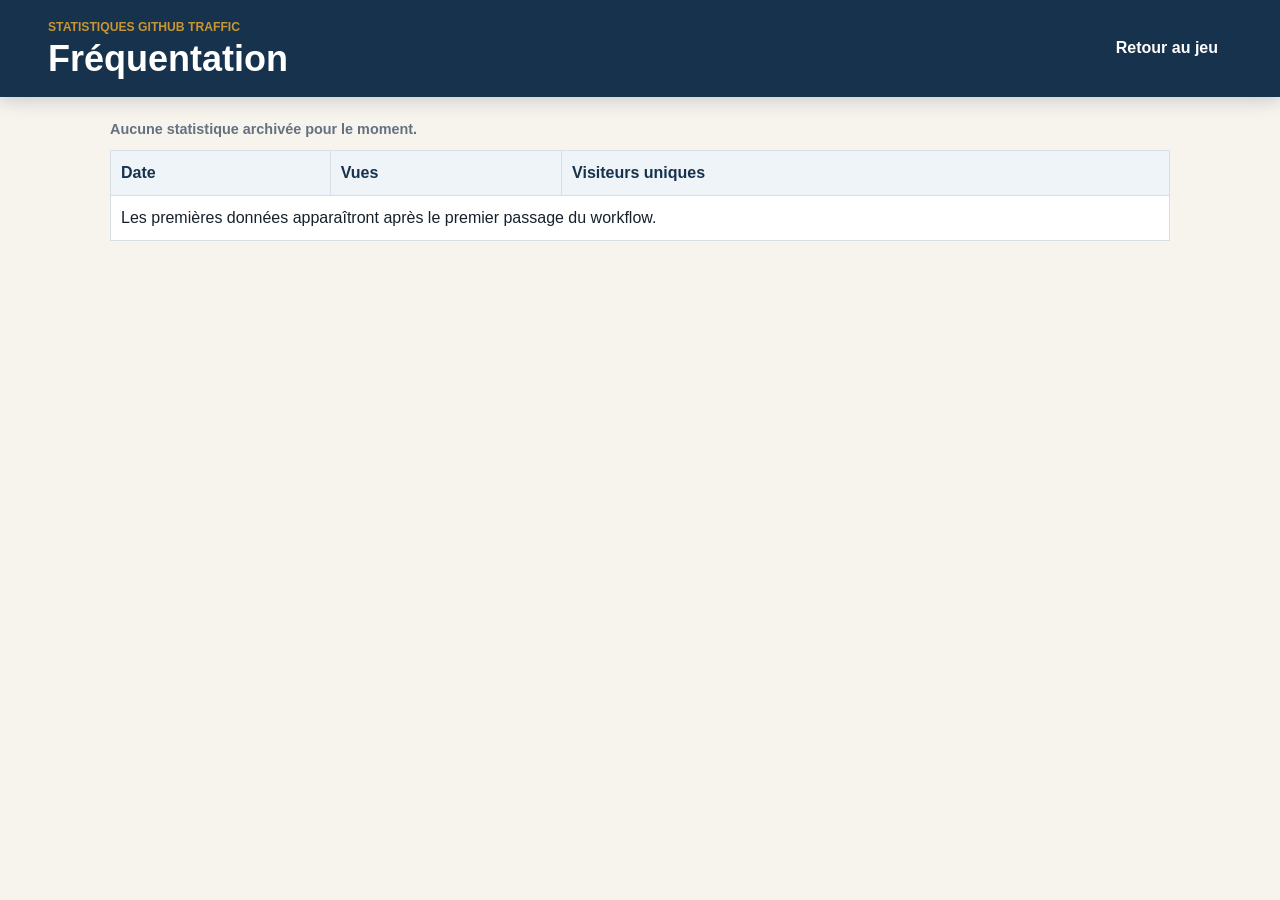
==== traffic.html @ b6fdf0c8 "Archive GitHub traffic history" ====
<!doctype html>
<html lang="fr">
  <head>
    <meta charset="utf-8">
    <meta name="viewport" content="width=device-width, initial-scale=1">
    <title>Fréquentation - Bourneville Quest</title>
    <link rel="stylesheet" href="styles.css">
  </head>
  <body>
    <header class="app-header">
      <div>
        <p class="kicker">Statistiques GitHub Traffic</p>
        <h1>Fréquentation</h1>
      </div>
      <a class="paper-link" href="index.html">Retour au jeu</a>
    </header>

    <main>
      <section class="worksheet-panel traffic-panel">
        <span id="trafficUpdated">Chargement des statistiques...</span>
        <div class="traffic-table-wrap">
          <table class="traffic-table">
            <thead>
              <tr>
                <th>Date</th>
                <th>Vues</th>
                <th>Visiteurs uniques</th>
              </tr>
            </thead>
            <tbody id="trafficRows"></tbody>
          </table>
        </div>
      </section>
    </main>

    <script>
      const formatter = new Intl.DateTimeFormat("fr-FR", { dateStyle: "medium" });
      const rows = document.querySelector("#trafficRows");
      const updated = document.querySelector("#trafficUpdated");

      fetch(`data/github-traffic-history.json?v=${Date.now()}`)
        .then((response) => {
          if (!response.ok) {
            throw new Error("Historique introuvable");
          }
          return response.json();
        })
        .then((history) => {
          const days = Object.entries(history.days || {}).reverse();
          updated.textContent = history.updatedAt
            ? `Dernière mise à jour : ${formatter.format(new Date(history.updatedAt))}`
            : "Aucune statistique archivée pour le moment.";

          rows.innerHTML = days.length
            ? days.map(([day, item]) => `
                <tr>
                  <td>${formatter.format(new Date(`${day}T00:00:00Z`))}</td>
                  <td>${item.views ?? 0}</td>
                  <td>${item.uniqueVisitors ?? 0}</td>
                </tr>
              `).join("")
            : `<tr><td colspan="3">Les premières données apparaîtront après le premier passage du workflow.</td></tr>`;
        })
        .catch(() => {
          updated.textContent = "Impossible de charger l'historique de fréquentation.";
        });
    </script>
  </body>
</html>
---- styles.css ----
:root {
  color-scheme: light;
  --ink: #16212c;
  --muted: #64717f;
  --line: #d8dee6;
  --paper: #f7f4ee;
  --panel: #ffffff;
  --navy: #17324d;
  --blue: #2d6f9f;
  --green: #4e7c59;
  --gold: #c79632;
  --danger: #9b2f2f;
  --shadow: 0 16px 40px rgba(25, 35, 45, 0.12);
}

* {
  box-sizing: border-box;
}

html {
  min-height: 100%;
  overflow-x: hidden;
  background: var(--paper);
}

body {
  margin: 0;
  overflow-x: hidden;
  color: var(--ink);
  font-family: Arial, Helvetica, sans-serif;
  line-height: 1.5;
}

button,
input,
textarea {
  font: inherit;
}

.app-header {
  position: sticky;
  top: 0;
  z-index: 5;
  display: flex;
  align-items: center;
  justify-content: space-between;
  gap: 16px;
  padding: 18px clamp(16px, 5vw, 48px);
  color: #fff;
  background: var(--navy);
  box-shadow: 0 2px 18px rgba(18, 29, 42, 0.22);
}

.kicker,
.section-label {
  margin: 0 0 3px;
  color: var(--gold);
  font-size: 0.76rem;
  font-weight: 700;
  letter-spacing: 0;
  text-transform: uppercase;
}

h1,
h2,
h3,
p {
  margin-top: 0;
}

h1 {
  margin-bottom: 0;
  font-size: clamp(1.45rem, 4vw, 2.25rem);
  line-height: 1.1;
}

h2 {
  margin-bottom: 14px;
  font-size: 1.35rem;
}

h3 {
  margin-bottom: 8px;
  font-size: 1.25rem;
}

main {
  width: min(1060px, calc(100% - 28px));
  margin: 0 auto;
  padding: 22px 0 32px;
}

.intro,
.map-panel,
.message-panel,
.step-view {
  background: var(--panel);
  border: 1px solid var(--line);
  border-radius: 8px;
  box-shadow: var(--shadow);
}

.intro {
  display: grid;
  grid-template-columns: minmax(0, 1fr) 280px;
  gap: 20px;
  align-items: stretch;
  padding: clamp(18px, 4vw, 28px);
}

.intro-banner {
  display: block;
  width: min(100%, 620px);
  height: auto;
  margin-bottom: 18px;
}

.intro-copy p:last-child {
  margin-bottom: 0;
}

.intro-actions {
  display: grid;
  gap: 10px;
  margin-top: 16px;
}

.paper-link {
  display: inline-flex;
  align-items: center;
  justify-content: center;
  min-height: 44px;
  width: fit-content;
  padding: 9px 14px;
  color: #fff;
  font-weight: 700;
  text-decoration: none;
  background: var(--navy);
  border-radius: 8px;
}

.save-tip {
  margin: 0;
  padding: 10px 12px;
  color: #17324d;
  background: #edf4f8;
  border-left: 4px solid var(--blue);
  border-radius: 6px;
}

.intro-media {
  display: grid;
  gap: 14px;
  align-content: start;
}

.portrait {
  width: min(140px, 55%);
  height: auto;
  justify-self: center;
}

.progress-panel {
  display: grid;
  align-content: center;
  gap: 7px;
  padding: 18px;
  color: #fff;
  background: var(--green);
  border-radius: 8px;
}

.progress-panel strong {
  display: block;
  font-size: 2rem;
  line-height: 1;
}

.progress-track {
  overflow: hidden;
  height: 9px;
  margin-top: 8px;
  background: rgba(255, 255, 255, 0.35);
  border-radius: 999px;
}

.progress-bar {
  width: 0;
  height: 100%;
  background: #fff;
  border-radius: inherit;
  transition: width 180ms ease;
}

.map-panel {
  display: grid;
  grid-template-columns: 280px minmax(0, 1fr);
  gap: 22px;
  align-items: center;
  margin-top: 18px;
  padding: clamp(18px, 4vw, 28px);
}

.map-panel img,
.step-visual {
  display: block;
  width: 100%;
  height: auto;
  border: 1px solid var(--line);
  border-radius: 8px;
}

.icon-button {
  display: inline-flex;
  align-items: center;
  justify-content: center;
  gap: 6px;
  min-width: 42px;
  min-height: 42px;
  padding: 8px 11px;
  flex: 0 0 auto;
  color: #fff;
  font-weight: 700;
  background: rgba(255, 255, 255, 0.12);
  border: 1px solid rgba(255, 255, 255, 0.24);
  border-radius: 8px;
  cursor: pointer;
}

.icon-button:hover {
  background: rgba(255, 255, 255, 0.2);
}

.step-tabs {
  display: grid;
  grid-template-columns: repeat(auto-fit, minmax(120px, 1fr));
  gap: 8px;
  margin: 18px 0;
}

.step-tab {
  min-height: 52px;
  padding: 8px 6px;
  color: var(--ink);
  background: #fff;
  border: 1px solid var(--line);
  border-radius: 8px;
  cursor: pointer;
}

.step-tab[aria-selected="true"] {
  color: #fff;
  background: var(--blue);
  border-color: var(--blue);
}

.step-tab.done:not([aria-selected="true"]) {
  border-color: rgba(78, 124, 89, 0.55);
  box-shadow: inset 0 -4px 0 var(--green);
}

.step-number {
  display: block;
  font-weight: 700;
}

.step-name {
  display: block;
  overflow: hidden;
  font-size: 0.78rem;
  line-height: 1.2;
  text-overflow: ellipsis;
  white-space: nowrap;
}

.step-view {
  min-height: 430px;
  padding: clamp(18px, 4vw, 30px);
}

.step-layout {
  display: grid;
  grid-template-columns: minmax(0, 1fr) 320px;
  gap: clamp(18px, 4vw, 34px);
}

.story {
  margin-bottom: 18px;
  color: var(--muted);
}

.directions {
  padding: 14px 16px;
  background: #edf4f8;
  border-left: 4px solid var(--blue);
  border-radius: 6px;
}

.task-list {
  display: grid;
  gap: 14px;
  margin: 18px 0 0;
}

.visual-panel {
  display: grid;
  gap: 10px;
  margin: 18px 0 0;
}

.visual-panel span,
.morse-panel span,
.worksheet-panel span {
  color: var(--muted);
  font-size: 0.9rem;
  font-weight: 700;
}

.worksheet-panel,
.morse-panel {
  display: grid;
  gap: 10px;
  margin: 18px 0 0;
}

.morse-grid {
  display: grid;
  grid-template-columns: repeat(var(--morse-count), minmax(64px, 1fr));
  gap: 10px;
}

.morse-box {
  display: grid;
  grid-template-rows: 48px 40px;
  overflow: hidden;
  min-width: 0;
  background: #fff;
  border: 2px solid #2a2f34;
  border-radius: 4px;
}

.morse-box input,
.morse-box button {
  width: 100%;
  min-height: 0;
  padding: 4px;
  text-align: center;
  color: var(--ink);
  background: transparent;
  border: 0;
  border-radius: 0;
}

.morse-box button {
  appearance: none;
  cursor: pointer;
  user-select: none;
  -webkit-user-select: none;
  -webkit-touch-callout: none;
  touch-action: manipulation;
}

.morse-box input::placeholder {
  color: #aab3bd;
}

.morse-box input[readonly] {
  color: #111820;
  background: #f1f3f5;
  cursor: default;
}

.morse-letter {
  font-size: 1.35rem;
  font-weight: 800;
  text-transform: uppercase;
}

.morse-code {
  font-size: 1rem;
  font-weight: 800;
  letter-spacing: 1px;
  border-top: 2px solid #2a2f34 !important;
}

.morse-code-button {
  color: var(--ink);
}

.morse-code-button[data-value=""] {
  color: #aab3bd;
}

.morse-code-active {
  background: #fff2c9 !important;
  box-shadow: inset 0 0 0 2px #c8952d;
}

.inline-morse-box {
  width: 72px;
  flex: 0 0 72px;
}

.code-grid {
  display: grid;
  grid-template-columns: repeat(4, minmax(58px, 72px));
  gap: 10px;
}

.formula-row,
.propatria-formula,
.propatria-line {
  display: flex;
  flex-wrap: wrap;
  gap: 8px;
  align-items: center;
  font-size: 1.1rem;
}

.propatria-sheet {
  display: grid;
  gap: 12px;
  padding: 12px;
  background: #fbfcfd;
  border: 1px solid var(--line);
  border-radius: 8px;
}

.propatria-line > span:first-child {
  min-width: 230px;
  color: var(--muted);
  font-weight: 700;
}

.propatria-formula {
  padding-top: 4px;
  font-size: 1.2rem;
}

.answer-box-label {
  display: grid;
  gap: 4px;
  justify-items: center;
  margin: 0;
  font-weight: 700;
}

.answer-box-label span:empty {
  display: none;
}

.answer-box {
  width: 58px;
  height: 58px;
  min-height: 0;
  padding: 4px;
  text-align: center;
  font-size: 1.35rem;
  font-weight: 800;
  border: 2px solid #2a2f34;
  border-radius: 4px;
}

.task {
  padding: 15px;
  background: #fbfcfd;
  border: 1px solid var(--line);
  border-radius: 8px;
}

.task-with-box {
  display: grid;
  grid-template-columns: minmax(0, 1fr) 70px;
  gap: 14px;
  align-items: center;
}

.task-copy {
  min-width: 0;
}

.task p {
  margin-bottom: 10px;
}

.task-image {
  display: block;
  width: min(100%, 440px);
  height: auto;
  margin-top: 12px;
  border: 1px solid var(--line);
  border-radius: 6px;
}

.math-puzzle {
  display: grid;
  gap: 6px;
  width: min(100%, 520px);
  margin-top: 12px;
  overflow-x: auto;
  padding-bottom: 2px;
}

.math-column-totals {
  display: grid;
  grid-template-columns: repeat(3, 64px);
  gap: 0;
  width: 192px;
  min-height: 32px;
}

.math-column-totals span {
  display: grid;
  place-items: center;
  text-align: center;
  font-size: 1rem;
  font-style: italic;
  white-space: nowrap;
}

.math-body {
  display: grid;
  grid-template-columns: 192px 58px 90px 64px;
  gap: 10px;
  align-items: center;
  width: max-content;
}

.math-grid {
  display: grid;
  grid-template-columns: repeat(3, 64px);
  grid-template-rows: repeat(3, 48px);
  border-top: 2px solid #2a2f34;
  border-left: 2px solid #2a2f34;
}

.math-cell {
  display: grid;
  place-items: center;
  width: 64px;
  height: 48px;
  min-height: 0;
  padding: 4px;
  text-align: center;
  font-size: 1.25rem;
  font-weight: 800;
  background: #fff;
  border: 0;
  border-right: 2px solid #2a2f34;
  border-bottom: 2px solid #2a2f34;
  border-radius: 0;
}

.math-cell.fixed {
  font-style: italic;
}

.math-row-totals {
  display: grid;
  grid-template-rows: repeat(3, 48px);
  align-items: center;
  font-size: 1rem;
  font-style: italic;
}

.math-arrow {
  position: relative;
  height: 2px;
  background: #111820;
}

.math-arrow::after {
  position: absolute;
  top: 50%;
  right: -1px;
  width: 0;
  height: 0;
  border-top: 7px solid transparent;
  border-bottom: 7px solid transparent;
  border-left: 12px solid #111820;
  content: "";
  transform: translateY(-50%);
}

label {
  display: block;
  margin-bottom: 6px;
  font-weight: 700;
}

input,
textarea {
  width: 100%;
  color: var(--ink);
  background: #fff;
  border: 1px solid #bdc8d4;
  border-radius: 8px;
}

input {
  min-height: 44px;
  padding: 9px 11px;
  font-size: 1rem;
}

textarea {
  resize: vertical;
  padding: 11px;
  font-size: 1rem;
}

input:focus,
textarea:focus,
button:focus-visible {
  outline: 3px solid rgba(45, 111, 159, 0.28);
  outline-offset: 2px;
}

.step-actions {
  display: flex;
  flex-wrap: wrap;
  gap: 10px;
  margin-top: 20px;
}

.primary-button,
.secondary-button {
  min-height: 44px;
  padding: 9px 15px;
  border-radius: 8px;
  cursor: pointer;
}

.primary-button {
  color: #fff;
  background: var(--navy);
  border: 1px solid var(--navy);
}

.secondary-button {
  color: var(--navy);
  background: #fff;
  border: 1px solid #b8c4d0;
}

.completion-warning {
  margin-top: 10px;
  padding: 10px 12px;
  color: #7a1f16;
  background: #fff1ee;
  border: 1px solid #f0b8ae;
  border-radius: 8px;
  font-weight: 700;
}

.clue-panel {
  align-self: start;
  padding: 18px;
  background: #fff8e9;
  border: 1px solid #ead39c;
  border-radius: 8px;
}

.clue-card {
  position: relative;
  overflow: hidden;
  background:
    repeating-linear-gradient(
      135deg,
      rgba(155, 111, 34, 0.13) 0 8px,
      rgba(255, 255, 255, 0.45) 8px 16px
    ),
    #fff8e9;
}

.clue-card::before {
  content: "INDICE";
  position: absolute;
  right: 14px;
  top: 12px;
  color: rgba(115, 81, 23, 0.14);
  font-size: 1.35rem;
  font-weight: 900;
  letter-spacing: 0;
  pointer-events: none;
}

.clue-panel strong {
  display: block;
  margin-bottom: 8px;
  color: #735117;
}

.clue-panel p {
  position: relative;
}

.clue-button {
  position: relative;
  width: 100%;
  margin-top: 10px;
}

.mobile-clue {
  display: none;
}

.message-panel,
.final-step-panel {
  margin-top: 18px;
  padding: clamp(18px, 4vw, 28px);
}

.collected-clues {
  display: grid;
  gap: 10px;
  margin-bottom: 18px;
}

.collected-clues h3 {
  margin-bottom: 2px;
}

.clue-row {
  display: grid;
  grid-template-columns: 150px minmax(0, 1fr);
  gap: 10px;
  align-items: start;
  padding: 10px;
  background: #fbfcfd;
  border: 1px solid var(--line);
  border-radius: 8px;
}

.clue-row > span {
  color: var(--muted);
  font-weight: 700;
}

.clue-tokens {
  display: flex;
  flex-wrap: wrap;
  gap: 6px;
}

.clue-token {
  display: grid;
  min-width: 48px;
  overflow: hidden;
  text-align: center;
  background: #fff;
  border: 1px solid #2a2f34;
  border-radius: 4px;
}

.clue-token strong,
.clue-token span {
  padding: 3px 5px;
  line-height: 1.15;
}

.clue-token span {
  font-size: 0.86rem;
  font-weight: 700;
  border-top: 1px solid #2a2f34;
}

.scout-message {
  display: grid;
  gap: 14px;
  margin-top: 18px;
  padding: clamp(16px, 4vw, 26px);
  background:
    linear-gradient(rgba(255, 248, 229, 0.82), rgba(255, 248, 229, 0.82)),
    radial-gradient(circle at 18% 20%, rgba(138, 96, 43, 0.16), transparent 28%),
    radial-gradient(circle at 80% 70%, rgba(138, 96, 43, 0.12), transparent 30%),
    #efe1bf;
  border: 1px solid #d9bd86;
  border-radius: 8px;
}

.scout-message h3 {
  margin-bottom: 0;
  text-align: center;
  font-family: "Courier New", Courier, monospace;
  letter-spacing: 0;
  text-transform: uppercase;
}

.scout-message-line {
  display: flex;
  flex-wrap: wrap;
  gap: 8px;
  justify-content: center;
}

.scout-message-box {
  width: 58px;
  flex: 0 0 58px;
}

.save-state {
  margin: 8px 0 0;
  color: var(--green);
  font-size: 0.92rem;
}

.traffic-panel {
  margin-top: 0;
}

.traffic-table-wrap {
  overflow-x: auto;
}

.traffic-table {
  width: 100%;
  min-width: 420px;
  border-collapse: collapse;
  background: #fff;
}

.traffic-table th,
.traffic-table td {
  padding: 10px;
  text-align: left;
  border: 1px solid var(--line);
}

.traffic-table th {
  color: var(--navy);
  background: #eef4f8;
}

.morse-keypad {
  position: fixed;
  left: var(--keypad-left, 12px);
  top: var(--keypad-top, auto);
  bottom: auto;
  z-index: 20;
  display: flex;
  gap: 8px;
  justify-content: center;
  width: max-content;
  max-width: calc(100vw - 24px);
  padding: 10px;
  background: rgba(255, 248, 233, 0.97);
  border: 1px solid #d9bd86;
  border-radius: 8px;
  box-shadow: 0 10px 24px rgba(17, 24, 32, 0.2);
}

.morse-keypad[hidden] {
  display: none;
}

.morse-keypad button {
  min-width: 72px;
  min-height: 48px;
  padding: 8px 14px;
  color: var(--ink);
  background: #fff;
  border: 1px solid #9f7b3b;
  border-radius: 8px;
  font-size: 1.35rem;
  font-weight: 900;
  cursor: pointer;
}

.morse-keypad button[data-morse-key="delete"] {
  min-width: 96px;
  font-size: 1rem;
}

footer {
  width: min(1060px, calc(100% - 28px));
  margin: 0 auto;
  padding: 0 0 24px;
  color: var(--muted);
  font-size: 0.9rem;
}

.sr-only {
  position: absolute;
  width: 1px;
  height: 1px;
  overflow: hidden;
  clip: rect(0, 0, 0, 0);
  white-space: nowrap;
}

body.morse-keypad-open {
  padding-bottom: 0;
}

@media (max-width: 780px) {
  body.morse-keypad-open {
    padding-bottom: 78px;
  }

  .morse-keypad {
    right: 0;
    bottom: 0;
    left: 0;
    top: auto;
    width: auto;
    max-width: none;
    padding: 10px max(12px, env(safe-area-inset-right)) calc(10px + env(safe-area-inset-bottom)) max(12px, env(safe-area-inset-left));
    border-right: 0;
    border-bottom: 0;
    border-left: 0;
    border-radius: 0;
    box-shadow: 0 -8px 22px rgba(17, 24, 32, 0.16);
  }

  .intro,
  .map-panel,
  .step-layout {
    grid-template-columns: 1fr;
  }

  .step-tabs {
    grid-template-columns: repeat(3, minmax(0, 1fr));
  }

  .morse-grid {
    grid-template-columns: repeat(auto-fit, minmax(66px, 1fr));
  }

  .code-grid {
    grid-template-columns: repeat(4, minmax(58px, 1fr));
  }
}

@media (max-width: 620px) {
  body {
    background: #fff;
    line-height: 1.42;
  }

  main {
    width: 100%;
    padding: 0 10px 18px;
  }

  .app-header {
    position: sticky;
    padding: 10px 12px;
  }

  .icon-button {
    padding: 8px;
  }

  .kicker {
    font-size: 0.68rem;
  }

  h1 {
    font-size: 1.25rem;
  }

  h2 {
    margin-bottom: 10px;
    font-size: 1.18rem;
  }

  .intro,
  .map-panel,
  .message-panel,
  .step-view {
    border-right: 0;
    border-left: 0;
    border-radius: 0;
    box-shadow: none;
  }

  .intro,
  .map-panel,
  .step-view {
    padding: 14px 12px;
  }

  .intro {
    gap: 12px;
  }

  .intro-banner {
    margin-bottom: 12px;
  }

  .intro-copy p {
    margin-bottom: 10px;
  }

  .paper-link {
    width: 100%;
  }

  .intro-media {
    grid-template-columns: 72px minmax(0, 1fr);
    align-items: center;
  }

  .portrait {
    width: 72px;
  }

  .progress-panel {
    padding: 12px;
  }

  .progress-panel strong {
    font-size: 1.45rem;
  }

  .map-panel {
    margin-top: 10px;
    gap: 12px;
  }

  .step-tabs {
    display: grid;
    grid-template-columns: repeat(4, minmax(0, 1fr));
    gap: 8px;
    margin: 10px 0 0;
    overflow-x: visible;
    padding: 8px;
    background: #f2f5f7;
  }

  .step-tab {
    min-width: 0;
    min-height: 46px;
    padding: 6px;
  }

  .step-number {
    font-size: 0.92rem;
  }

  .step-name {
    font-size: 0.72rem;
  }

  .step-view {
    min-height: 0;
    margin-top: 0;
  }

  .step-layout {
    gap: 12px;
  }

  .story {
    margin-bottom: 12px;
  }

  .directions {
    padding: 10px 12px;
  }

  .task-list {
    gap: 10px;
    margin-top: 12px;
  }

  .task {
    padding: 12px;
    border-radius: 6px;
  }

  .visual-panel,
  .worksheet-panel,
  .morse-panel {
    margin-top: 12px;
  }

  .morse-grid {
    grid-template-columns: repeat(auto-fit, minmax(70px, 1fr));
    gap: 8px;
  }

  .morse-box {
    grid-template-rows: 48px 40px;
  }

  .inline-morse-box {
    width: 70px;
    flex-basis: 70px;
  }

  .task-with-box {
    grid-template-columns: minmax(0, 1fr) 58px;
    gap: 10px;
  }

  .task-image {
    width: 100%;
  }

  .math-puzzle {
    --math-cell: 42px;
    --math-row: 38px;
    --math-grid-width: calc(var(--math-cell) * 3);
    width: 100%;
    overflow-x: visible;
  }

  .math-column-totals {
    grid-template-columns: repeat(3, var(--math-cell));
    width: var(--math-grid-width);
    min-height: 28px;
  }

  .math-column-totals span,
  .math-row-totals {
    font-size: 0.86rem;
  }

  .math-body {
    grid-template-columns: var(--math-grid-width) 42px 42px 52px;
    gap: 6px;
    width: min(100%, 280px);
  }

  .math-grid {
    grid-template-columns: repeat(3, var(--math-cell));
    grid-template-rows: repeat(3, var(--math-row));
  }

  .math-cell {
    width: var(--math-cell);
    height: var(--math-row);
    font-size: 1.05rem;
  }

  .math-row-totals {
    grid-template-rows: repeat(3, var(--math-row));
  }

  .math-arrow {
    width: 42px;
  }

  .answer-box {
    width: 100%;
    height: 52px;
    font-size: 1.18rem;
  }

  .propatria-sheet {
    padding: 10px;
    gap: 10px;
  }

  .propatria-line > span:first-child {
    min-width: 100%;
  }

  .propatria-formula,
  .propatria-line {
    gap: 7px;
  }

  .morse-letter {
    font-size: 1.28rem;
  }

  .morse-code {
    font-size: 0.98rem;
  }

  .clue-panel {
    padding: 12px;
    border-radius: 6px;
  }

  .desktop-clue {
    display: none;
  }

  .mobile-clue {
    display: block;
    margin: 12px 0;
  }

  .final-step-panel {
    padding: 12px 0 0;
  }

  .clue-row {
    grid-template-columns: 1fr;
    gap: 8px;
    padding: 10px;
  }

  .clue-token {
    min-width: 44px;
  }

  .step-actions {
    display: grid;
    gap: 8px;
    margin-top: 14px;
  }

  .primary-button,
  .secondary-button {
    width: 100%;
  }
}

@media (max-width: 460px) {
  .app-header {
    padding: 14px;
  }

  .step-name {
    white-space: normal;
  }

  .map-panel img {
    border-radius: 4px;
  }
}
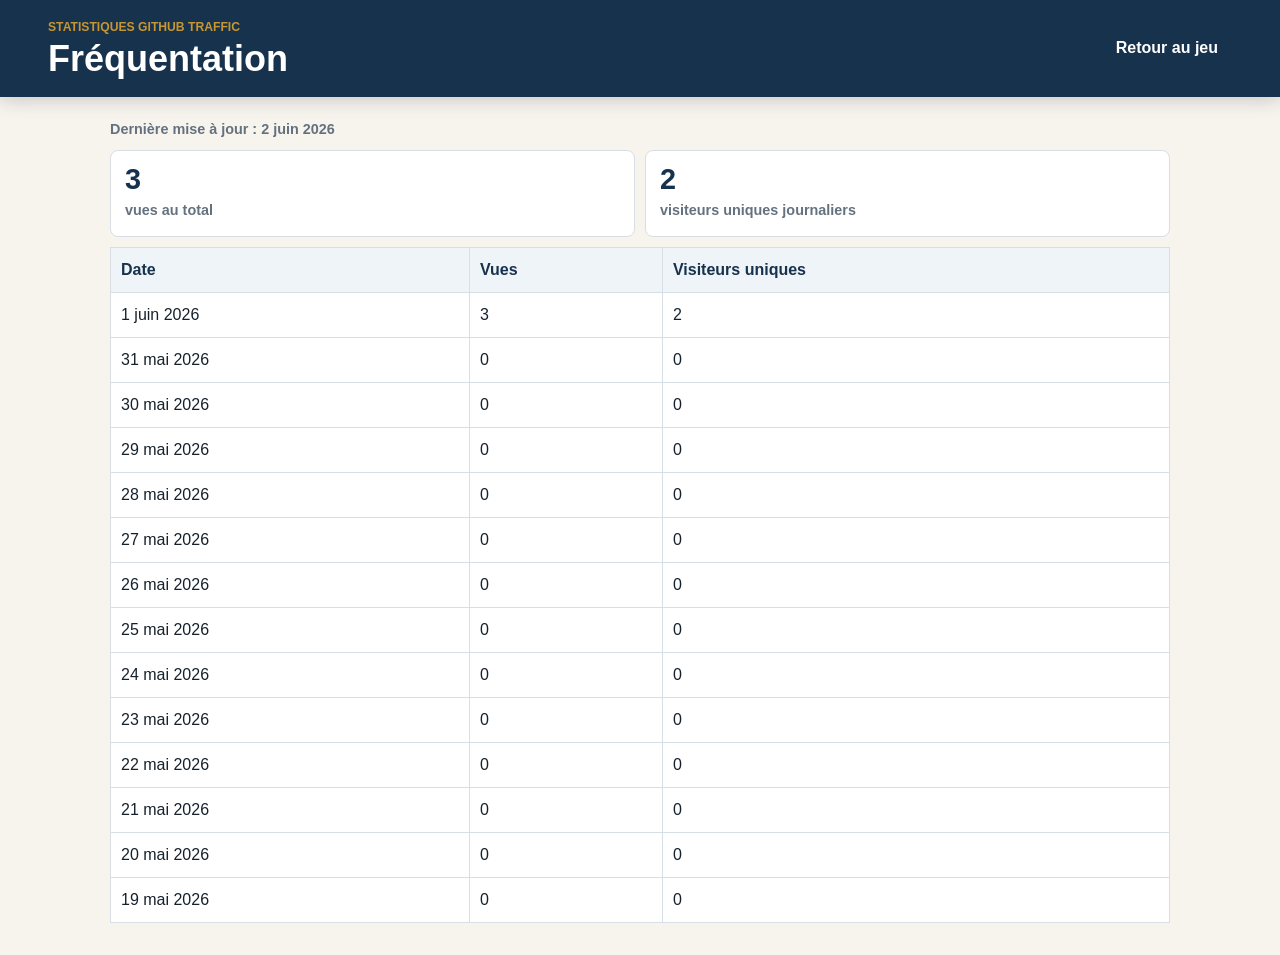
==== commit 3bbe58b2: "Show traffic totals" ====
--- a/traffic.html
+++ b/traffic.html
@@ -18,6 +18,16 @@
     <main>
       <section class="worksheet-panel traffic-panel">
         <span id="trafficUpdated">Chargement des statistiques...</span>
+        <div class="traffic-summary" aria-label="Totaux archivés">
+          <div>
+            <strong id="totalViews">0</strong>
+            <span>vues au total</span>
+          </div>
+          <div>
+            <strong id="totalUniqueVisitors">0</strong>
+            <span>visiteurs uniques journaliers</span>
+          </div>
+        </div>
         <div class="traffic-table-wrap">
           <table class="traffic-table">
             <thead>
@@ -37,6 +47,8 @@
       const formatter = new Intl.DateTimeFormat("fr-FR", { dateStyle: "medium" });
       const rows = document.querySelector("#trafficRows");
       const updated = document.querySelector("#trafficUpdated");
+      const totalViews = document.querySelector("#totalViews");
+      const totalUniqueVisitors = document.querySelector("#totalUniqueVisitors");
 
       fetch(`data/github-traffic-history.json?v=${Date.now()}`)
         .then((response) => {
@@ -47,6 +59,13 @@
         })
         .then((history) => {
           const days = Object.entries(history.days || {}).reverse();
+          const totals = days.reduce((sum, [, item]) => ({
+            views: sum.views + (item.views ?? 0),
+            uniqueVisitors: sum.uniqueVisitors + (item.uniqueVisitors ?? 0)
+          }), { views: 0, uniqueVisitors: 0 });
+
+          totalViews.textContent = totals.views;
+          totalUniqueVisitors.textContent = totals.uniqueVisitors;
           updated.textContent = history.updatedAt
             ? `Dernière mise à jour : ${formatter.format(new Date(history.updatedAt))}`
             : "Aucune statistique archivée pour le moment.";
--- a/styles.css
+++ b/styles.css
@@ -807,6 +807,33 @@
 
 .traffic-panel {
   margin-top: 0;
+}
+
+.traffic-summary {
+  display: grid;
+  grid-template-columns: repeat(2, minmax(0, 1fr));
+  gap: 10px;
+}
+
+.traffic-summary > div {
+  padding: 14px;
+  background: #fff;
+  border: 1px solid var(--line);
+  border-radius: 8px;
+}
+
+.traffic-summary strong {
+  display: block;
+  color: var(--navy);
+  font-size: 1.8rem;
+  line-height: 1;
+}
+
+.traffic-summary span {
+  display: block;
+  margin-top: 6px;
+  color: var(--muted);
+  font-weight: 700;
 }
 
 .traffic-table-wrap {
@@ -927,6 +954,10 @@
     grid-template-columns: repeat(auto-fit, minmax(66px, 1fr));
   }
 
+  .traffic-summary {
+    grid-template-columns: 1fr;
+  }
+
   .code-grid {
     grid-template-columns: repeat(4, minmax(58px, 1fr));
   }
